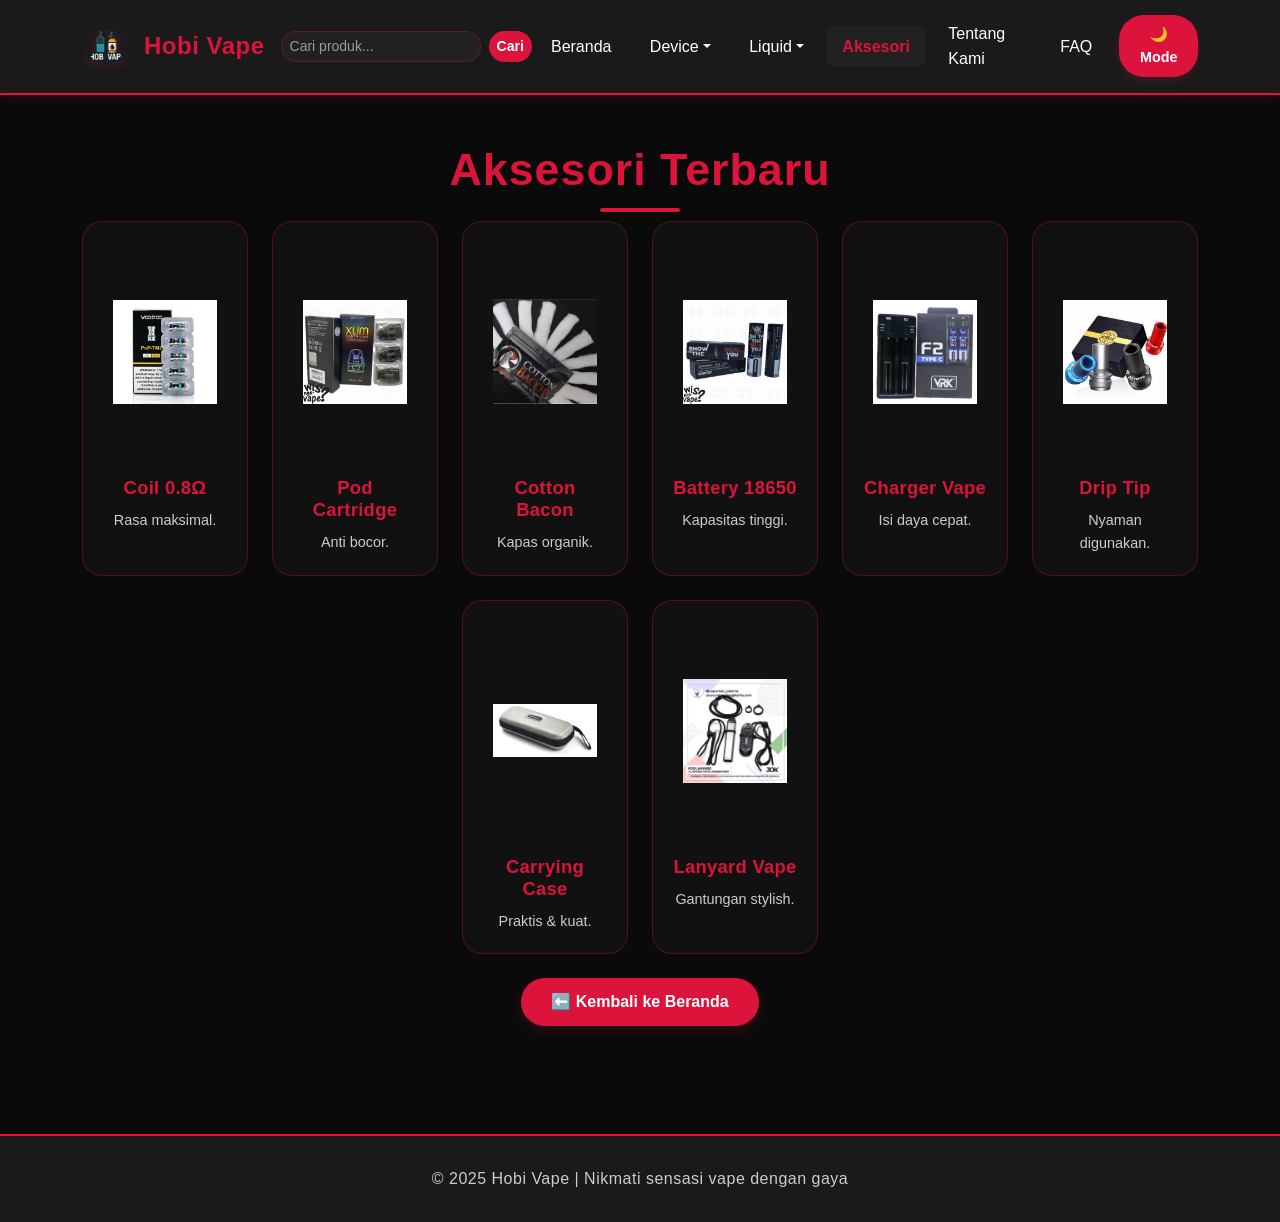
==== aksesori.html @ 729997bd "first commit" ====
<!DOCTYPE html>
<html lang="id">
<head>
  <meta charset="UTF-8">
  <meta name="viewport" content="width=device-width, initial-scale=1.0">
  <title>Aksesori | Hobi Vape</title>
  <link href="https://cdn.jsdelivr.net/npm/bootstrap@5.3.3/dist/css/bootstrap.min.css" rel="stylesheet">
  <link rel="stylesheet" href="style.css">
</head>

<body>
  <!-- NAVBAR -->
  <nav class="navbar navbar-expand-lg sticky-top">
    <div class="container">
      <div class="d-flex align-items-center w-100">
        <a class="navbar-brand fw-bold me-3" href="beranda.html">
          <div class="logo">
            <img src="asset/logo.png" alt="Logo Hobi Vape" class="logo-img">
            <span>Hobi Vape</span>
          </div>
        </a>

        <form class="d-flex me-auto" role="search" onsubmit="event.preventDefault(); searchProducts();">
          <input id="searchInput" class="form-control form-control-sm me-2" type="search" placeholder="Cari produk..." aria-label="Search" style="width: 200px;">
          <button class="btn btn-danger btn-sm" type="button" onclick="searchProducts()">Cari</button>
        </form>

        <button class="navbar-toggler" type="button" data-bs-toggle="collapse" data-bs-target="#navMenu">
          <span class="navbar-toggler-icon"></span>
        </button>

        <div class="collapse navbar-collapse" id="navMenu">
          <ul class="navbar-nav ms-auto align-items-center">
            <li class="nav-item"><a class="nav-link" href="beranda.html">Beranda</a></li>

            <li class="nav-item dropdown">
              <a class="nav-link dropdown-toggle" href="#" data-bs-toggle="dropdown">Device</a>
              <ul class="dropdown-menu dropdown-menu-end">
                <li><a class="dropdown-item" href="device.html?type=pod">Pod</a></li>
                <li><a class="dropdown-item" href="device.html?type=mod">Mod</a></li>
              </ul>
            </li>

            <li class="nav-item dropdown">
              <a class="nav-link dropdown-toggle" href="#" data-bs-toggle="dropdown">Liquid</a>
              <ul class="dropdown-menu dropdown-menu-end">
                <li><a class="dropdown-item" href="liquid.html?type=freebase">Freebase</a></li>
                <li><a class="dropdown-item" href="liquid.html?type=saltnic">Salt Nic</a></li>
              </ul>
            </li>

            <li class="nav-item"><a class="nav-link active" href="aksesori.html">Aksesori</a></li>
            <li class="nav-item"><a class="nav-link" href="tentangkami.html">Tentang Kami</a></li>
            <li class="nav-item"><a class="nav-link" href="faq.html">FAQ</a></li>

            <li class="nav-item ms-2">
              <button class="mode-toggle" onclick="toggleMode()">🌙 Mode</button>
            </li>
          </ul>
        </div>
      </div>
    </div>
  </nav>

  <!-- PRODUK AKSESORI -->
  <section class="py-5 text-center">
    <div class="container">
      <h2 class="section-title mb-4">Aksesori Terbaru</h2>
      <div id="productList" class="row g-4 justify-content-center"></div>
      <a href="beranda.html" class="btn back-btn mt-4">⬅️ Kembali ke Beranda</a>
    </div>
  </section>

  <footer>
    <p>&copy; 2025 Hobi Vape | Nikmati sensasi vape dengan gaya</p>
  </footer>

  <script src="https://cdn.jsdelivr.net/npm/bootstrap@5.3.3/dist/js/bootstrap.bundle.min.js"></script>
  <script src="script.js"></script>
  <script>
    document.addEventListener('DOMContentLoaded', () => {
      loadTheme(); // Load tema yang tersimpan
      renderProducts('aksesoris');
    });
  </script>
</body>
</html>
---- style.css ----
/* ========================================
   HOBI VAPE - REFINED STYLESHEET
   ======================================== */

/* === ROOT VARIABLES (DARK MODE) === */
:root {
  --primary: #DC143C;
  --primary-hover: #b01032;
  --secondary: #1a1a1a;
  --text-primary: #ffffff;
  --text-secondary: #cccccc;
  --text-muted: #999999;
  --bg-main: #0a0a0a;
  --bg-card: rgba(255, 255, 255, 0.03);
  --bg-card-hover: rgba(255, 255, 255, 0.06);
  --border-color: rgba(220, 20, 60, 0.3);
  --shadow: rgba(220, 20, 60, 0.2);
  --transition: all 0.3s ease;
}

/* === LIGHT MODE VARIABLES === */
body.light-mode {
  --primary: #DC143C;
  --primary-hover: #b01032;
  --secondary: #f8f9fa;
  --text-primary: #212529;
  --text-secondary: #495057;
  --text-muted: #6c757d;
  --bg-main: #ffffff;
  --bg-card: rgba(220, 20, 60, 0.04);
  --bg-card-hover: rgba(220, 20, 60, 0.08);
  --border-color: rgba(220, 20, 60, 0.2);
  --shadow: rgba(0, 0, 0, 0.1);
}

/* === GLOBAL RESET === */
* {
  margin: 0;
  padding: 0;
  box-sizing: border-box;
}

/* === BODY & BASE === */
body {
  font-family: 'Poppins', 'Segoe UI', Tahoma, Geneva, Verdana, sans-serif;
  color: var(--text-primary);
  background: var(--bg-main);
  overflow-x: hidden;
  transition: var(--transition);
  line-height: 1.6;
}

/* === NAVBAR === */
.navbar {
  background: var(--secondary) !important;
  border-bottom: 2px solid var(--primary);
  backdrop-filter: blur(10px);
  -webkit-backdrop-filter: blur(10px);
  box-shadow: 0 2px 10px var(--shadow);
  padding: 0.8rem 0;
}

/* === LOGO & BRAND === */
.navbar-brand {
  color: var(--primary) !important;
  font-weight: 700;
  font-size: 1.5rem;
  letter-spacing: 0.5px;
  transition: var(--transition);
  display: flex;
  align-items: center;
  gap: 12px;
}

.navbar-brand:hover {
  transform: scale(1.05);
}

.logo {
  display: flex;
  align-items: center;
  gap: 12px;
}

.logo-img {
  width: 50px;
  height: 50px;
  object-fit: contain;
  transition: var(--transition);
  filter: drop-shadow(0 2px 4px rgba(220, 20, 60, 0.3));
}

.navbar-brand:hover .logo-img {
  transform: rotate(360deg);
}

.logo span {
  font-weight: 700;
  font-size: 1.5rem;
  color: var(--primary);
  letter-spacing: 0.5px;
}

.nav-link {
  color: var(--text-primary) !important;
  font-weight: 500;
  padding: 0.5rem 1rem !important;
  transition: var(--transition);
  border-radius: 8px;
  margin: 0 0.2rem;
}

.nav-link:hover {
  color: var(--primary) !important;
  background: var(--bg-card);
  transform: translateY(-2px);
}

.nav-link.active {
  color: var(--primary) !important;
  background: var(--bg-card);
  font-weight: 600;
}

/* === DROPDOWN MENU === */
.dropdown-menu {
  background: var(--secondary);
  border: 1px solid var(--border-color);
  border-radius: 12px;
  padding: 0.5rem;
  box-shadow: 0 8px 24px var(--shadow);
  margin-top: 0.5rem;
}

.dropdown-item {
  color: var(--text-primary);
  padding: 0.7rem 1rem;
  border-radius: 8px;
  transition: var(--transition);
  font-size: 0.95rem;
}

.dropdown-item:hover {
  background: var(--primary);
  color: #ffffff;
  transform: translateX(5px);
}

/* === SEARCH BAR === */
.form-control {
  background: var(--bg-card) !important;
  border: 1px solid var(--border-color) !important;
  color: var(--text-primary) !important;
  border-radius: 25px;
  transition: var(--transition);
}

.form-control:focus {
  background: var(--bg-card-hover) !important;
  border-color: var(--primary) !important;
  box-shadow: 0 0 0 0.2rem rgba(220, 20, 60, 0.15) !important;
  color: var(--text-primary) !important;
}

.form-control::placeholder {
  color: var(--text-muted) !important;
}

.btn-danger {
  background: var(--primary) !important;
  border: none !important;
  border-radius: 25px;
  transition: var(--transition);
  font-weight: 600;
}

.btn-danger:hover {
  background: var(--primary-hover) !important;
  transform: scale(1.05);
  box-shadow: 0 4px 12px var(--shadow);
}

/* === MODE TOGGLE BUTTON === */
.mode-toggle {
  border: none;
  background: var(--primary);
  color: #ffffff;
  border-radius: 25px;
  padding: 8px 18px;
  font-weight: 600;
  transition: var(--transition);
  cursor: pointer;
  box-shadow: 0 3px 10px var(--shadow);
  font-size: 0.9rem;
}

.mode-toggle:hover {
  background: var(--primary-hover);
  transform: scale(1.08);
  box-shadow: 0 5px 15px var(--shadow);
}

/* === NAVBAR TOGGLER === */
.navbar-toggler {
  border-color: var(--primary) !important;
}

.navbar-toggler-icon {
  background-image: url("data:image/svg+xml,%3csvg xmlns='http://www.w3.org/2000/svg' viewBox='0 0 30 30'%3e%3cpath stroke='rgba(220, 20, 60, 1)' stroke-linecap='round' stroke-miterlimit='10' stroke-width='2' d='M4 7h22M4 15h22M4 23h22'/%3e%3c/svg%3e") !important;
}

/* === HEADER SECTION === */
header {
  text-align: center;
  padding: 120px 20px;
  background: linear-gradient(rgba(10, 10, 10, 0.7), rgba(10, 10, 10, 0.8)), url('asset/toko.png') center/cover no-repeat;
  position: relative;
  min-height: 500px;
  display: flex;
  flex-direction: column;
  justify-content: center;
  align-items: center;
  border-bottom: 3px solid var(--primary);
}

header h1 {
  font-size: 4rem;
  color: var(--primary);
  font-weight: 700;
  margin-bottom: 20px;
  text-shadow: 3px 3px 15px rgba(0, 0, 0, 0.7);
  animation: fadeInDown 0.8s ease;
  letter-spacing: 2px;
}

header p {
  font-size: 1.3rem;
  color: var(--text-primary);
  max-width: 600px;
  line-height: 1.8;
  text-shadow: 2px 2px 8px rgba(0, 0, 0, 0.7);
  animation: fadeInUp 0.8s ease;
}

/* === SECTION STYLES === */
section {
  padding: 80px 0;
}

.section-title {
  font-size: 2.8rem;
  font-weight: 700;
  color: var(--primary);
  margin-bottom: 50px;
  text-align: center;
  position: relative;
  display: inline-block;
  width: 100%;
  letter-spacing: 1px;
}

.section-title::after {
  content: '';
  position: absolute;
  bottom: -15px;
  left: 50%;
  transform: translateX(-50%);
  width: 80px;
  height: 4px;
  background: var(--primary);
  border-radius: 2px;
}

/* === PRODUCT CARDS === */
.product-card {
  background: var(--bg-card);
  border-radius: 20px;
  padding: 20px;
  transition: var(--transition);
  height: 100%;
  border: 1px solid var(--border-color);
  cursor: pointer;
  overflow: hidden;
}

.product-card:hover {
  transform: translateY(-10px);
  box-shadow: 0 15px 35px var(--shadow);
  border-color: var(--primary);
  background: var(--bg-card-hover);
}

.product-card img {
  width: 100%;
  height: 220px;
  object-fit: contain;
  border-radius: 15px;
  margin-bottom: 15px;
  transition: var(--transition);
  background: rgba(0, 0, 0, 0.02);
  padding: 10px;
}

.product-card:hover img {
  transform: scale(1.08);
}

.product-card h5 {
  color: var(--primary);
  font-weight: 600;
  font-size: 1.15rem;
  margin-bottom: 10px;
  letter-spacing: 0.3px;
}

.product-card p {
  font-size: 0.9rem;
  line-height: 1.6;
  color: var(--text-secondary);
  margin: 0;
}

/* === FAQ ITEMS === */
.faq-item {
  background: var(--bg-card);
  border-radius: 15px;
  padding: 25px;
  margin-bottom: 20px;
  text-align: left;
  border: 1px solid var(--border-color);
  transition: var(--transition);
}

.faq-item:hover {
  background: var(--bg-card-hover);
  border-color: var(--primary);
  transform: translateX(5px);
  box-shadow: 0 5px 20px var(--shadow);
}

.faq-item h5 {
  color: var(--primary);
  font-weight: 600;
  margin-bottom: 10px;
  font-size: 1.1rem;
}

.faq-item p {
  color: var(--text-secondary);
  margin: 0;
  line-height: 1.7;
}

/* === BACK BUTTON === */
.back-btn {
  background: var(--primary);
  border: none;
  color: #ffffff;
  padding: 12px 30px;
  border-radius: 30px;
  transition: var(--transition);
  font-weight: 600;
  box-shadow: 0 4px 15px var(--shadow);
  display: inline-block;
  text-decoration: none;
}

.back-btn:hover {
  background: var(--primary-hover);
  transform: translateY(-3px) scale(1.05);
  box-shadow: 0 6px 20px var(--shadow);
  color: #ffffff;
}

/* === FOOTER === */
footer {
  background: var(--secondary);
  color: var(--text-secondary);
  text-align: center;
  padding: 30px 20px;
  border-top: 2px solid var(--primary);
  margin-top: 60px;
}

footer p {
  margin: 0;
  font-size: 1rem;
  letter-spacing: 0.5px;
}

/* === ANIMATIONS === */
.fade-in {
  animation: fadeIn 0.6s ease forwards;
}

@keyframes fadeIn {
  from { 
    opacity: 0; 
    transform: translateY(30px); 
  }
  to { 
    opacity: 1; 
    transform: translateY(0); 
  }
}

@keyframes fadeInDown {
  from {
    opacity: 0;
    transform: translateY(-30px);
  }
  to {
    opacity: 1;
    transform: translateY(0);
  }
}

@keyframes fadeInUp {
  from {
    opacity: 0;
    transform: translateY(30px);
  }
  to {
    opacity: 1;
    transform: translateY(0);
  }
}

/* === LEAD TEXT === */
.lead {
  color: var(--text-secondary);
  font-size: 1.15rem;
  line-height: 1.8;
}

/* === RESPONSIVE DESIGN === */
@media (max-width: 992px) {
  .navbar-brand {
    font-size: 1.3rem;
  }
  
  .logo-img {
    width: 35px;
    height: 35px;
  }
  
  .logo span {
    font-size: 1.3rem;
  }
  
  header h1 {
    font-size: 3rem;
  }
  
  .section-title {
    font-size: 2.3rem;
  }
}

@media (max-width: 768px) {
  header {
    padding: 80px 15px;
    min-height: 400px;
  }
  
  header h1 {
    font-size: 2.5rem;
  }
  
  header p {
    font-size: 1.1rem;
  }
  
  .section-title {
    font-size: 2rem;
  }
  
  .product-card {
    margin-bottom: 20px;
  }
  
  .nav-link {
    padding: 0.7rem 1rem !important;
  }
}

@media (max-width: 576px) {
  header {
    padding: 60px 15px;
    min-height: 350px;
  }
  
  header h1 {
    font-size: 2rem;
    letter-spacing: 1px;
  }
  
  header p {
    font-size: 0.95rem;
  }
  
  .section-title {
    font-size: 1.8rem;
  }
  
  .product-card img {
    height: 180px;
  }
  
  .mode-toggle {
    padding: 6px 14px;
    font-size: 0.85rem;
  }
  
  .form-control {
    width: 150px !important;
  }
  
  .logo-img {
    width: 30px;
    height: 30px;
  }
  
  .logo span {
    font-size: 1.1rem;
  }
}

/* === SCROLLBAR STYLING === */
::-webkit-scrollbar {
  width: 12px;
}

::-webkit-scrollbar-track {
  background: var(--bg-main);
}

::-webkit-scrollbar-thumb {
  background: var(--primary);
  border-radius: 6px;
  border: 2px solid var(--bg-main);
}

::-webkit-scrollbar-thumb:hover {
  background: var(--primary-hover);
}

/* === UTILITY CLASSES === */
.text-muted {
  color: var(--text-muted) !important;
}

/* === SMOOTH TRANSITIONS === */
a, button, .nav-link, .dropdown-item, .product-card, .mode-toggle {
  transition: var(--transition);
}
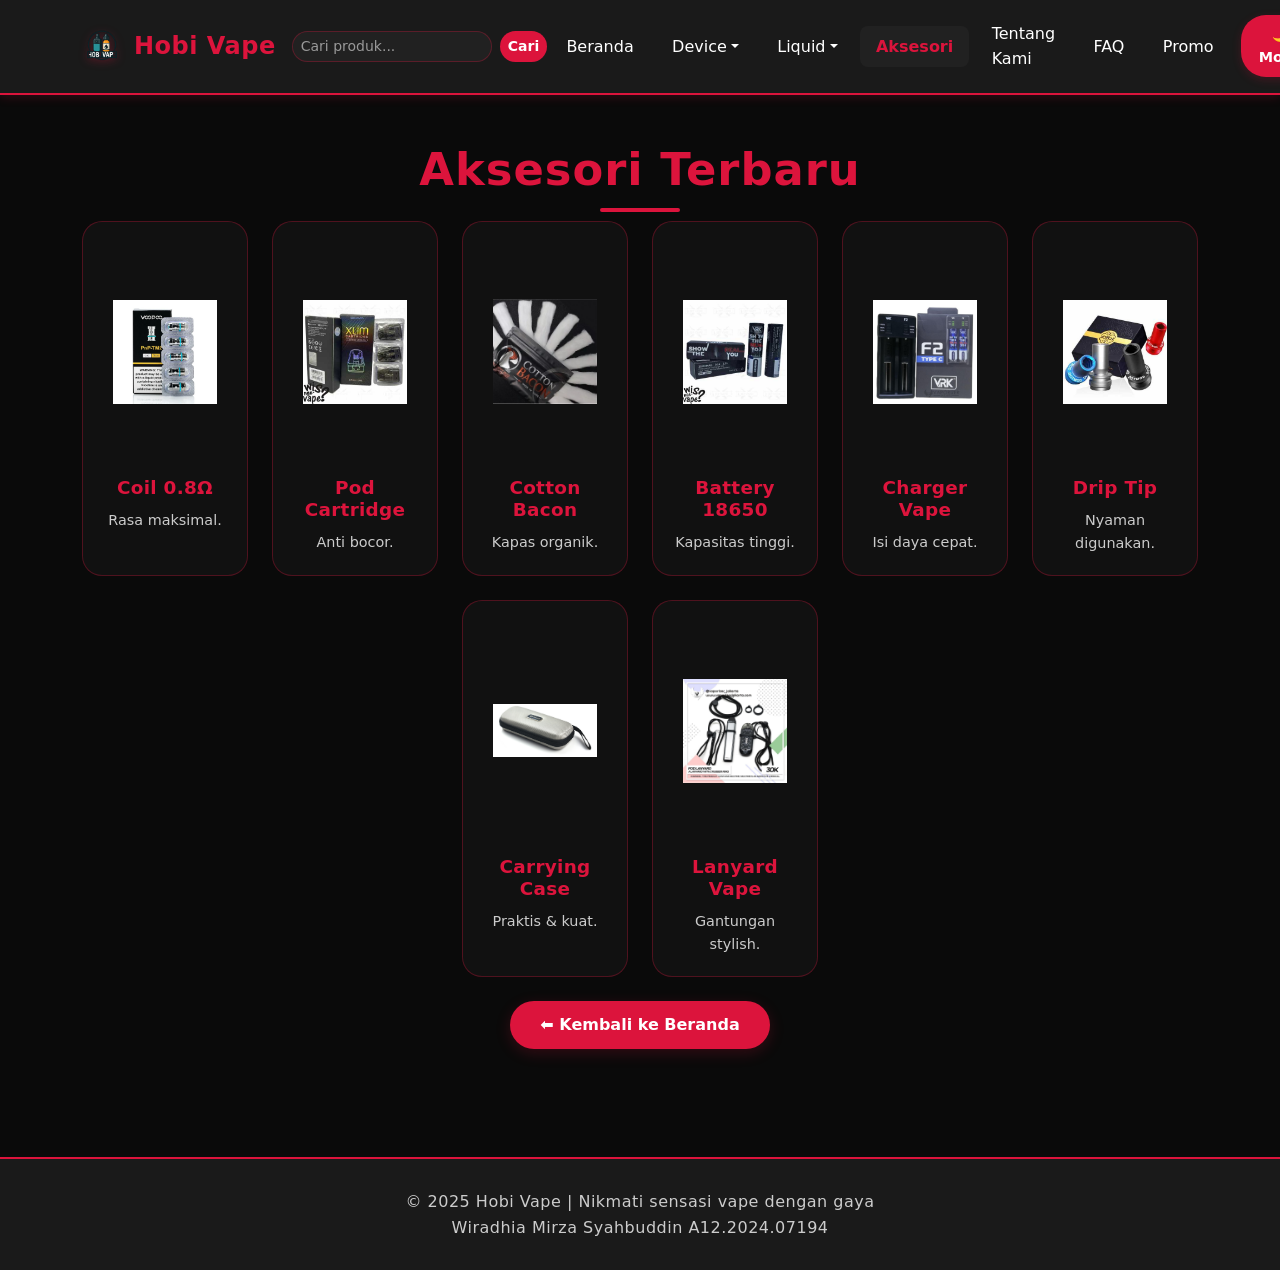
==== commit 07685a22: "first commit" ====
--- a/aksesori.html
+++ b/aksesori.html
@@ -6,6 +6,7 @@
   <title>Aksesori | Hobi Vape</title>
   <link href="https://cdn.jsdelivr.net/npm/bootstrap@5.3.3/dist/css/bootstrap.min.css" rel="stylesheet">
   <link rel="stylesheet" href="style.css">
+  <script type="text/JavaScript" src="js/atur1.js"></script>
 </head>
 
 <body>
@@ -52,7 +53,8 @@
             <li class="nav-item"><a class="nav-link active" href="aksesori.html">Aksesori</a></li>
             <li class="nav-item"><a class="nav-link" href="tentangkami.html">Tentang Kami</a></li>
             <li class="nav-item"><a class="nav-link" href="faq.html">FAQ</a></li>
-
+            <li class="nav-item"><a class="nav-link" href="promo.html">Promo</a></li>
+           
             <li class="nav-item ms-2">
               <button class="mode-toggle" onclick="toggleMode()">🌙 Mode</button>
             </li>
@@ -73,6 +75,8 @@
 
   <footer>
     <p>&copy; 2025 Hobi Vape | Nikmati sensasi vape dengan gaya</p>
+    <p>Wiradhia Mirza Syahbuddin A12.2024.07194</p>
+     <span id="clock"></span>
   </footer>
 
   <script src="https://cdn.jsdelivr.net/npm/bootstrap@5.3.3/dist/js/bootstrap.bundle.min.js"></script>
--- a/style.css
+++ b/style.css
@@ -42,6 +42,50 @@
 
 /* === BODY & BASE === */
 body {
+  font-fa/* ========================================
+   HOBI VAPE - REFINED STYLESHEET
+   ======================================== */
+
+/* === ROOT VARIABLES (DARK MODE) === */
+:root {
+  --primary: #DC143C;
+  --primary-hover: #b01032;
+  --secondary: #1a1a1a;
+  --text-primary: #ffffff;
+  --text-secondary: #cccccc;
+  --text-muted: #999999;
+  --bg-main: #0a0a0a;
+  --bg-card: rgba(255, 255, 255, 0.03);
+  --bg-card-hover: rgba(255, 255, 255, 0.06);
+  --border-color: rgba(220, 20, 60, 0.3);
+  --shadow: rgba(220, 20, 60, 0.2);
+  --transition: all 0.3s ease;
+}
+
+/* === LIGHT MODE VARIABLES === */
+body.light-mode {
+  --primary: #DC143C;
+  --primary-hover: #b01032;
+  --secondary: #f8f9fa;
+  --text-primary: #212529;
+  --text-secondary: #495057;
+  --text-muted: #6c757d;
+  --bg-main: #ffffff;
+  --bg-card: rgba(220, 20, 60, 0.04);
+  --bg-card-hover: rgba(220, 20, 60, 0.08);
+  --border-color: rgba(220, 20, 60, 0.2);
+  --shadow: rgba(0, 0, 0, 0.1);
+}
+
+/* === GLOBAL RESET === */
+* {
+  margin: 0;
+  padding: 0;
+  box-sizing: border-box;
+}
+
+/* === BODY & BASE === */
+body {
   font-family: 'Poppins', 'Segoe UI', Tahoma, Geneva, Verdana, sans-serif;
   color: var(--text-primary);
   background: var(--bg-main);
@@ -83,8 +127,8 @@
 }
 
 .logo-img {
-  width: 50px;
-  height: 50px;
+  width: 40px;
+  height: 40px;
   object-fit: contain;
   transition: var(--transition);
   filter: drop-shadow(0 2px 4px rgba(220, 20, 60, 0.3));
@@ -553,4 +597,515 @@
 /* === SMOOTH TRANSITIONS === */
 a, button, .nav-link, .dropdown-item, .product-card, .mode-toggle {
   transition: var(--transition);
+ }mily: 'Poppins', 'Segoe UI', Tahoma, Geneva, Verdana, sans-serif;
+  color: var(--text-primary);
+  background: var(--bg-main);
+  overflow-x: hidden;
+  transition: var(--transition);
+  line-height: 1.6;
+}
+
+/* === NAVBAR === */
+.navbar {
+  background: var(--secondary) !important;
+  border-bottom: 2px solid var(--primary);
+  backdrop-filter: blur(10px);
+  -webkit-backdrop-filter: blur(10px);
+  box-shadow: 0 2px 10px var(--shadow);
+  padding: 0.8rem 0;
+}
+
+/* === LOGO & BRAND === */
+.navbar-brand {
+  color: var(--primary) !important;
+  font-weight: 700;
+  font-size: 1.5rem;
+  letter-spacing: 0.5px;
+  transition: var(--transition);
+  display: flex;
+  align-items: center;
+  gap: 12px;
+}
+
+.navbar-brand:hover {
+  transform: scale(1.05);
+}
+
+.logo {
+  display: flex;
+  align-items: center;
+  gap: 12px;
+}
+
+.logo-img {
+  width: 50px;
+  height: 50px;
+  object-fit: contain;
+  transition: var(--transition);
+  filter: drop-shadow(0 2px 4px rgba(220, 20, 60, 0.3));
+}
+
+.navbar-brand:hover .logo-img {
+  transform: rotate(360deg);
+}
+
+.logo span {
+  font-weight: 700;
+  font-size: 1.5rem;
+  color: var(--primary);
+  letter-spacing: 0.5px;
+}
+
+.nav-link {
+  color: var(--text-primary) !important;
+  font-weight: 500;
+  padding: 0.5rem 1rem !important;
+  transition: var(--transition);
+  border-radius: 8px;
+  margin: 0 0.2rem;
+}
+
+.nav-link:hover {
+  color: var(--primary) !important;
+  background: var(--bg-card);
+  transform: translateY(-2px);
+}
+
+.nav-link.active {
+  color: var(--primary) !important;
+  background: var(--bg-card);
+  font-weight: 600;
+}
+
+/* === DROPDOWN MENU === */
+.dropdown-menu {
+  background: var(--secondary);
+  border: 1px solid var(--border-color);
+  border-radius: 12px;
+  padding: 0.5rem;
+  box-shadow: 0 8px 24px var(--shadow);
+  margin-top: 0.5rem;
+}
+
+.dropdown-item {
+  color: var(--text-primary);
+  padding: 0.7rem 1rem;
+  border-radius: 8px;
+  transition: var(--transition);
+  font-size: 0.95rem;
+}
+
+.dropdown-item:hover {
+  background: var(--primary);
+  color: #ffffff;
+  transform: translateX(5px);
+}
+
+/* === SEARCH BAR === */
+.form-control {
+  background: var(--bg-card) !important;
+  border: 1px solid var(--border-color) !important;
+  color: var(--text-primary) !important;
+  border-radius: 25px;
+  transition: var(--transition);
+}
+
+.form-control:focus {
+  background: var(--bg-card-hover) !important;
+  border-color: var(--primary) !important;
+  box-shadow: 0 0 0 0.2rem rgba(220, 20, 60, 0.15) !important;
+  color: var(--text-primary) !important;
+}
+
+.form-control::placeholder {
+  color: var(--text-muted) !important;
+}
+
+.btn-danger {
+  background: var(--primary) !important;
+  border: none !important;
+  border-radius: 25px;
+  transition: var(--transition);
+  font-weight: 600;
+}
+
+.btn-danger:hover {
+  background: var(--primary-hover) !important;
+  transform: scale(1.05);
+  box-shadow: 0 4px 12px var(--shadow);
+}
+
+/* === MODE TOGGLE BUTTON === */
+.mode-toggle {
+  border: none;
+  background: var(--primary);
+  color: #ffffff;
+  border-radius: 25px;
+  padding: 8px 18px;
+  font-weight: 600;
+  transition: var(--transition);
+  cursor: pointer;
+  box-shadow: 0 3px 10px var(--shadow);
+  font-size: 0.9rem;
+}
+
+.mode-toggle:hover {
+  background: var(--primary-hover);
+  transform: scale(1.08);
+  box-shadow: 0 5px 15px var(--shadow);
+}
+
+/* === NAVBAR TOGGLER === */
+.navbar-toggler {
+  border-color: var(--primary) !important;
+}
+
+.navbar-toggler-icon {
+  background-image: url("data:image/svg+xml,%3csvg xmlns='http://www.w3.org/2000/svg' viewBox='0 0 30 30'%3e%3cpath stroke='rgba(220, 20, 60, 1)' stroke-linecap='round' stroke-miterlimit='10' stroke-width='2' d='M4 7h22M4 15h22M4 23h22'/%3e%3c/svg%3e") !important;
+}
+
+/* === HEADER SECTION === */
+header {
+  text-align: center;
+  padding: 120px 20px;
+  background: linear-gradient(rgba(10, 10, 10, 0.7), rgba(10, 10, 10, 0.8)), url('asset/toko.png') center/cover no-repeat;
+  position: relative;
+  min-height: 500px;
+  display: flex;
+  flex-direction: column;
+  justify-content: center;
+  align-items: center;
+  border-bottom: 3px solid var(--primary);
+}
+
+header h1 {
+  font-size: 4rem;
+  color: var(--primary);
+  font-weight: 700;
+  margin-bottom: 20px;
+  text-shadow: 3px 3px 15px rgba(0, 0, 0, 0.7);
+  animation: fadeInDown 0.8s ease;
+  letter-spacing: 2px;
+}
+
+header p {
+  font-size: 1.3rem;
+  color: var(--text-primary);
+  max-width: 600px;
+  line-height: 1.8;
+  text-shadow: 2px 2px 8px rgba(0, 0, 0, 0.7);
+  animation: fadeInUp 0.8s ease;
+}
+
+/* === SECTION STYLES === */
+section {
+  padding: 80px 0;
+}
+
+.section-title {
+  font-size: 2.8rem;
+  font-weight: 700;
+  color: var(--primary);
+  margin-bottom: 50px;
+  text-align: center;
+  position: relative;
+  display: inline-block;
+  width: 100%;
+  letter-spacing: 1px;
+}
+
+.section-title::after {
+  content: '';
+  position: absolute;
+  bottom: -15px;
+  left: 50%;
+  transform: translateX(-50%);
+  width: 80px;
+  height: 4px;
+  background: var(--primary);
+  border-radius: 2px;
+}
+
+/* === PRODUCT CARDS === */
+.product-card {
+  background: var(--bg-card);
+  border-radius: 20px;
+  padding: 20px;
+  transition: var(--transition);
+  height: 100%;
+  border: 1px solid var(--border-color);
+  cursor: pointer;
+  overflow: hidden;
+}
+
+.product-card:hover {
+  transform: translateY(-10px);
+  box-shadow: 0 15px 35px var(--shadow);
+  border-color: var(--primary);
+  background: var(--bg-card-hover);
+}
+
+.product-card img {
+  width: 100%;
+  height: 220px;
+  object-fit: contain;
+  border-radius: 15px;
+  margin-bottom: 15px;
+  transition: var(--transition);
+  background: rgba(0, 0, 0, 0.02);
+  padding: 10px;
+}
+
+.product-card:hover img {
+  transform: scale(1.08);
+}
+
+.product-card h5 {
+  color: var(--primary);
+  font-weight: 600;
+  font-size: 1.15rem;
+  margin-bottom: 10px;
+  letter-spacing: 0.3px;
+}
+
+.product-card p {
+  font-size: 0.9rem;
+  line-height: 1.6;
+  color: var(--text-secondary);
+  margin: 0;
+}
+
+/* === FAQ ITEMS === */
+.faq-item {
+  background: var(--bg-card);
+  border-radius: 15px;
+  padding: 25px;
+  margin-bottom: 20px;
+  text-align: left;
+  border: 1px solid var(--border-color);
+  transition: var(--transition);
+}
+
+.faq-item:hover {
+  background: var(--bg-card-hover);
+  border-color: var(--primary);
+  transform: translateX(5px);
+  box-shadow: 0 5px 20px var(--shadow);
+}
+
+.faq-item h5 {
+  color: var(--primary);
+  font-weight: 600;
+  margin-bottom: 10px;
+  font-size: 1.1rem;
+}
+
+.faq-item p {
+  color: var(--text-secondary);
+  margin: 0;
+  line-height: 1.7;
+}
+
+/* === BACK BUTTON === */
+.back-btn {
+  background: var(--primary);
+  border: none;
+  color: #ffffff;
+  padding: 12px 30px;
+  border-radius: 30px;
+  transition: var(--transition);
+  font-weight: 600;
+  box-shadow: 0 4px 15px var(--shadow);
+  display: inline-block;
+  text-decoration: none;
+}
+
+.back-btn:hover {
+  background: var(--primary-hover);
+  transform: translateY(-3px) scale(1.05);
+  box-shadow: 0 6px 20px var(--shadow);
+  color: #ffffff;
+}
+
+/* === FOOTER === */
+footer {
+  background: var(--secondary);
+  color: var(--text-secondary);
+  text-align: center;
+  padding: 30px 20px;
+  border-top: 2px solid var(--primary);
+  margin-top: 60px;
+}
+
+footer p {
+  margin: 0;
+  font-size: 1rem;
+  letter-spacing: 0.5px;
+}
+
+/* === ANIMATIONS === */
+.fade-in {
+  animation: fadeIn 0.6s ease forwards;
+}
+
+@keyframes fadeIn {
+  from { 
+    opacity: 0; 
+    transform: translateY(30px); 
+  }
+  to { 
+    opacity: 1; 
+    transform: translateY(0); 
+  }
+}
+
+@keyframes fadeInDown {
+  from {
+    opacity: 0;
+    transform: translateY(-30px);
+  }
+  to {
+    opacity: 1;
+    transform: translateY(0);
+  }
+}
+
+@keyframes fadeInUp {
+  from {
+    opacity: 0;
+    transform: translateY(30px);
+  }
+  to {
+    opacity: 1;
+    transform: translateY(0);
+  }
+}
+
+/* === LEAD TEXT === */
+.lead {
+  color: var(--text-secondary);
+  font-size: 1.15rem;
+  line-height: 1.8;
+}
+
+/* === RESPONSIVE DESIGN === */
+@media (max-width: 992px) {
+  .navbar-brand {
+    font-size: 1.3rem;
+  }
+  
+  .logo-img {
+    width: 35px;
+    height: 35px;
+  }
+  
+  .logo span {
+    font-size: 1.3rem;
+  }
+  
+  header h1 {
+    font-size: 3rem;
+  }
+  
+  .section-title {
+    font-size: 2.3rem;
+  }
+}
+
+@media (max-width: 768px) {
+  header {
+    padding: 80px 15px;
+    min-height: 400px;
+  }
+  
+  header h1 {
+    font-size: 2.5rem;
+  }
+  
+  header p {
+    font-size: 1.1rem;
+  }
+  
+  .section-title {
+    font-size: 2rem;
+  }
+  
+  .product-card {
+    margin-bottom: 20px;
+  }
+  
+  .nav-link {
+    padding: 0.7rem 1rem !important;
+  }
+}
+
+@media (max-width: 576px) {
+  header {
+    padding: 60px 15px;
+    min-height: 350px;
+  }
+  
+  header h1 {
+    font-size: 2rem;
+    letter-spacing: 1px;
+  }
+  
+  header p {
+    font-size: 0.95rem;
+  }
+  
+  .section-title {
+    font-size: 1.8rem;
+  }
+  
+  .product-card img {
+    height: 180px;
+  }
+  
+  .mode-toggle {
+    padding: 6px 14px;
+    font-size: 0.85rem;
+  }
+  
+  .form-control {
+    width: 150px !important;
+  }
+  
+  .logo-img {
+    width: 30px;
+    height: 30px;
+  }
+  
+  .logo span {
+    font-size: 1.1rem;
+  }
+}
+
+/* === SCROLLBAR STYLING === */
+::-webkit-scrollbar {
+  width: 12px;
+}
+
+::-webkit-scrollbar-track {
+  background: var(--bg-main);
+}
+
+::-webkit-scrollbar-thumb {
+  background: var(--primary);
+  border-radius: 6px;
+  border: 2px solid var(--bg-main);
+}
+
+::-webkit-scrollbar-thumb:hover {
+  background: var(--primary-hover);
+}
+
+/* === UTILITY CLASSES === */
+.text-muted {
+  color: var(--text-muted) !important;
+}
+
+/* === SMOOTH TRANSITIONS === */
+a, button, .nav-link, .dropdown-item, .product-card, .mode-toggle {
+  transition: var(--transition);
 }
